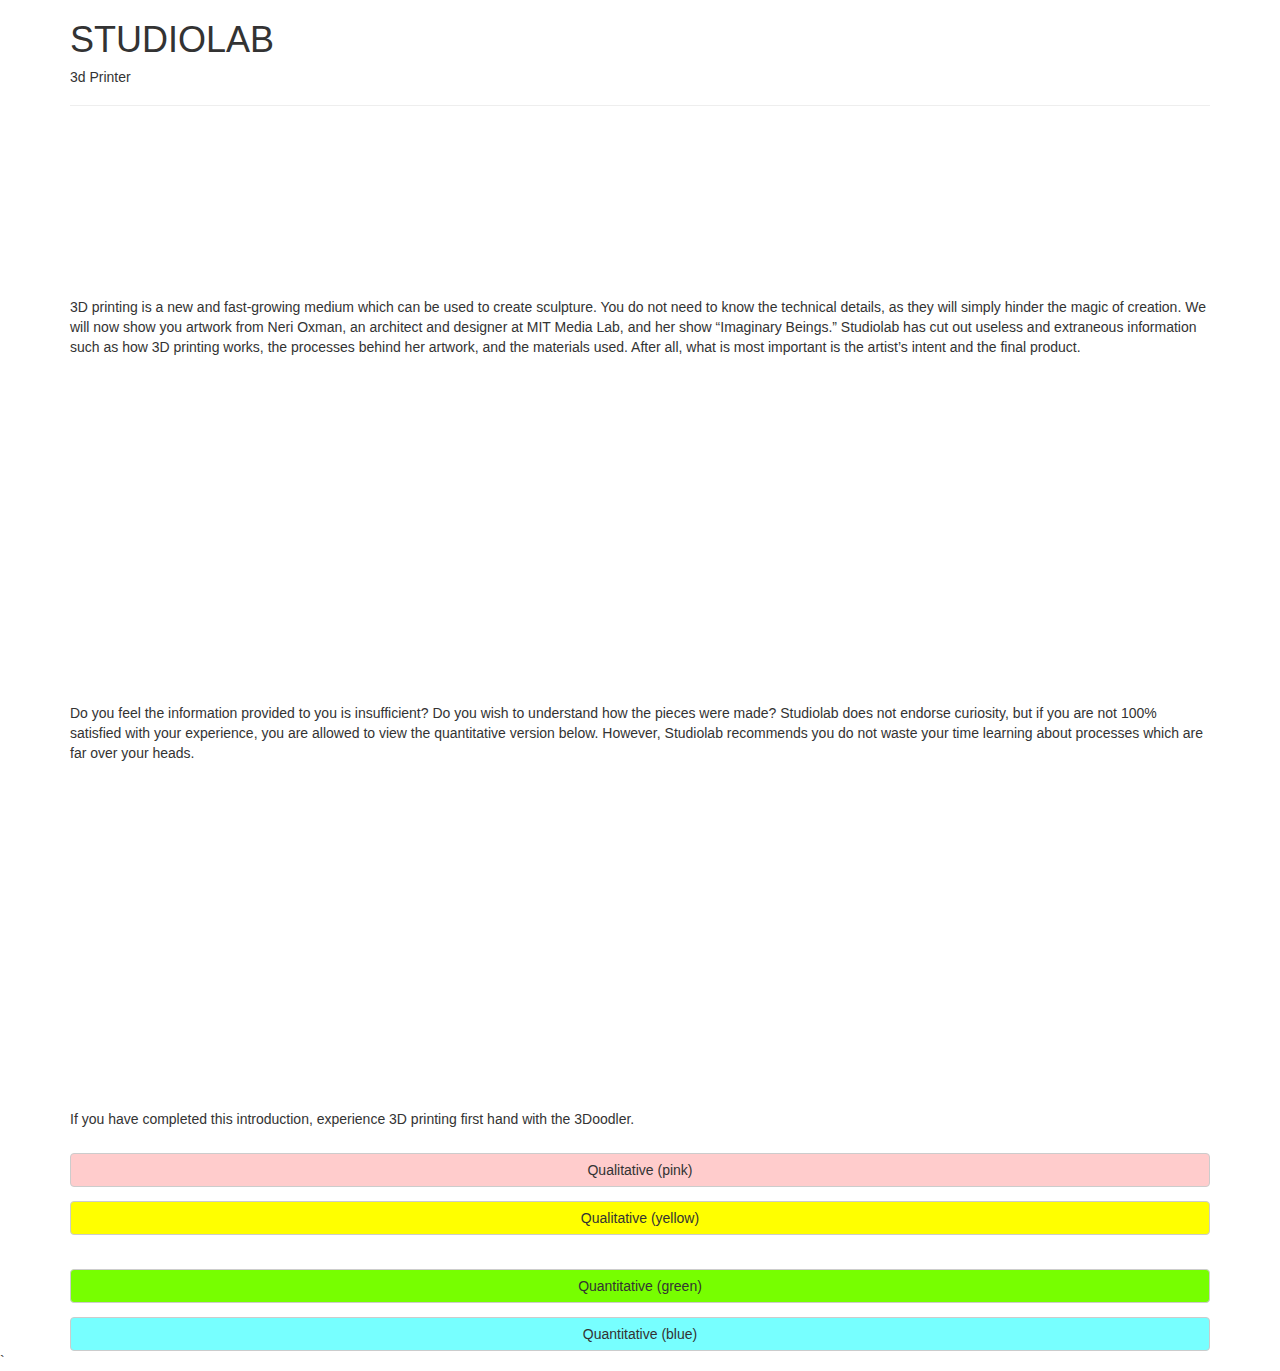
==== art3dprint.html @ cfec54ad "lol" ====
<!DOCTYPE html>
<html>
  <head>
    <meta charset="utf-8">
    <meta http-equiv="X-UA-Compatible" content="IE=edge">
    <meta name="viewport" content="width=device-width, initial-scale=1">

    <title>Studiolab Pilot Program</title>

    <link rel="stylesheet" href="https://maxcdn.bootstrapcdn.com/bootstrap/3.2.0/css/bootstrap.min.css">
    <link rel="stylesheet" href="https://maxcdn.bootstrapcdn.com/font-awesome/4.6.3/css/font-awesome.min.css">

    <link rel="stylesheet" href="css/main.css">

    <!-- HTML5 Shim and Respond.js IE8 support of HTML5 elements and media queries -->
    <!-- Leave those next 4 lines if you care about users using IE8 -->
    <!--[if lt IE 9]>
      <script src="https://oss.maxcdn.com/html5shiv/3.7.2/html5shiv.min.js"></script>
      <script src="https://oss.maxcdn.com/respond/1.4.2/respond.min.js"></script>
    <![endif]-->
  </head>
  <body>



    <div class="container">
      <div class="row">
        <div class="col-xs-12">
        <h1>STUDIOLAB</h1>
<h5>3d Printer</h5>
<hr>
<iframe width="100%" height="166" scrolling="no" frameborder="no" src="https://w.soundcloud.com/player/?url=https%3A//api.soundcloud.com/tracks/295082603&amp;color=ff5500&amp;auto_play=false&amp;hide_related=false&amp;show_comments=true&amp;show_user=true&amp;show_reposts=false"></iframe>
<p>
3D printing is a new and fast-growing medium which can be used to create sculpture. You do not need to know the technical details, as they will simply hinder the magic of creation. We will now show you artwork from Neri Oxman, an architect and designer at MIT Media Lab, and her show “Imaginary Beings.” Studiolab has cut out useless and extraneous information such as how 3D printing works, the processes behind her artwork, and the materials used. After all, what is most important is the artist’s intent and the final product.
</p>


<p class="text-center">
<iframe src="https://www.youtube-nocookie.com/embed/6tYd4_3qGWI?rel=0" frameborder="0" allowfullscreen></iframe>
</p>

<iframe width="100%" height="166" scrolling="no" frameborder="no" src="https://w.soundcloud.com/player/?url=https%3A//api.soundcloud.com/tracks/295083273&amp;color=ff5500&amp;auto_play=false&amp;hide_related=false&amp;show_comments=true&amp;show_user=true&amp;show_reposts=false"></iframe>
<p>
Do you feel the information provided to you is insufficient? Do you wish to understand how the pieces were made? Studiolab does not endorse curiosity, but if you are not 100% satisfied with your experience, you are allowed to view the quantitative version below. However, Studiolab recommends you do not waste your time learning about processes which are far over your heads. 
</p>

<p class="text-center">
<iframe src="https://www.youtube-nocookie.com/embed/rF_2Pa3gaaE?rel=0" frameborder="0" allowfullscreen></iframe>
</p>

<iframe width="100%" height="166" scrolling="no" frameborder="no" src="https://w.soundcloud.com/player/?url=https%3A//api.soundcloud.com/tracks/295082337&amp;color=ff5500&amp;auto_play=false&amp;hide_related=false&amp;show_comments=true&amp;show_user=true&amp;show_reposts=false"></iframe>
<p>
If you have completed this introduction, experience 3D printing first hand with the 3Doodler.
</p>

<a href="#"><button style="background: #FFCCCC" type="button" class="btn btn-default">Qualitative (pink)</button></a>
<a href="#"><button style="background: #FFFF00" type="button" class="btn btn-default">Qualitative (yellow)</button></a>
<br/>
<br/>
<a href="#"><button style="background: #77FF00" type="button" class="btn btn-default">Quantitative (green)</button></a>
<a href="#"><button style="background: #77FFFF" type="button" class="btn btn-default">Quantitative (blue)</button></a>
        </div>
      </div>
    </div>



    <!-- Including Bootstrap JS (with its jQuery dependency) so that dynamic components work -->
    <script src="https://ajax.googleapis.com/ajax/libs/jquery/1.11.1/jquery.min.js"></script>
    <script src="https://maxcdn.bootstrapcdn.com/bootstrap/3.2.0/js/bootstrap.min.js"></script>
  </body>
</html>`
---- css/main.css ----
button {
  width: 100%;
  margin: 1em 0;
}

img {
  max-width: 100%;
}
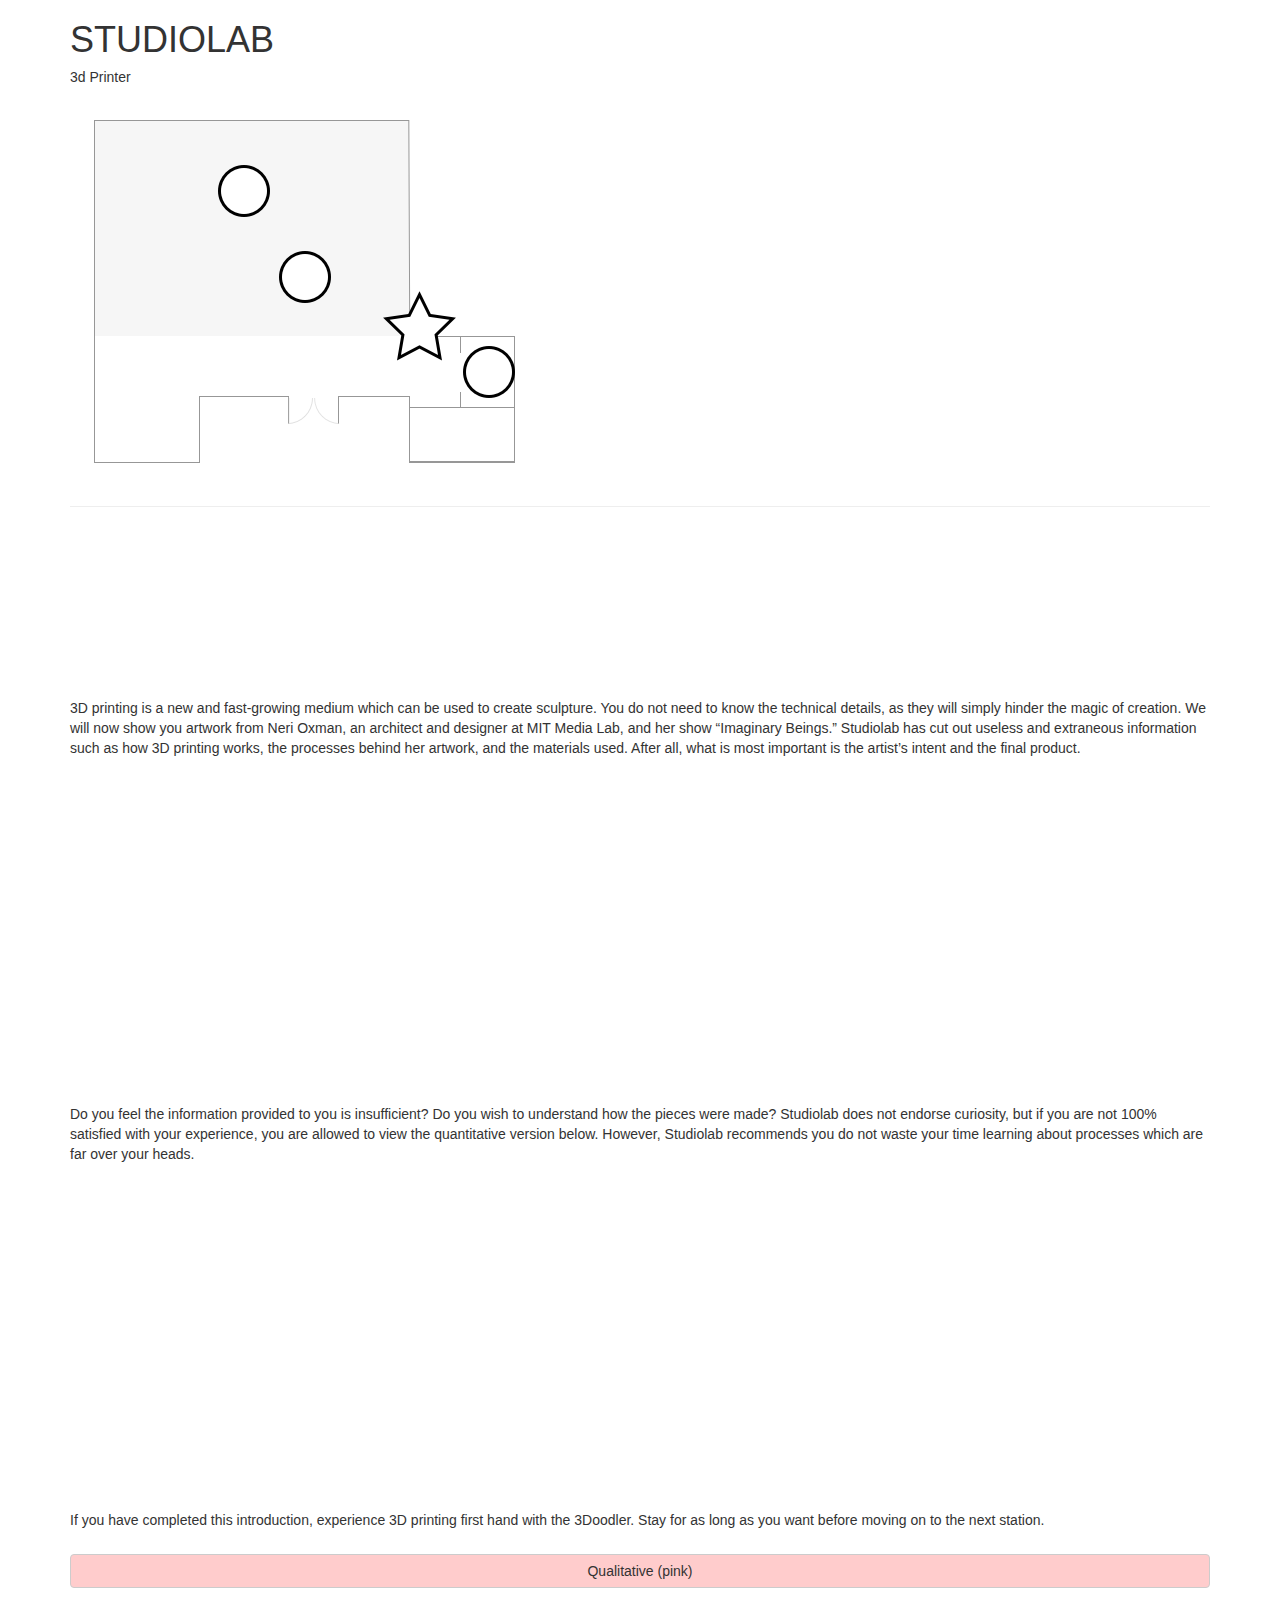
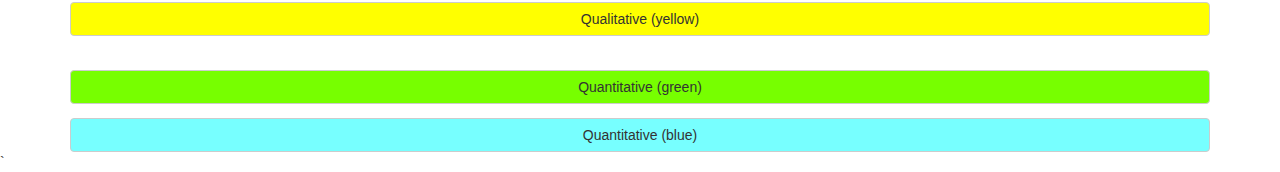
==== commit 0b169b14: "lol" ====
--- a/art3dprint.html
+++ b/art3dprint.html
@@ -28,6 +28,7 @@
         <div class="col-xs-12">
         <h1>STUDIOLAB</h1>
 <h5>3d Printer</h5>
+<img src="img/maps/3dprint.png" />
 <hr>
 <iframe width="100%" height="166" scrolling="no" frameborder="no" src="https://w.soundcloud.com/player/?url=https%3A//api.soundcloud.com/tracks/295082603&amp;color=ff5500&amp;auto_play=false&amp;hide_related=false&amp;show_comments=true&amp;show_user=true&amp;show_reposts=false"></iframe>
 <p>
@@ -50,15 +51,15 @@
 
 <iframe width="100%" height="166" scrolling="no" frameborder="no" src="https://w.soundcloud.com/player/?url=https%3A//api.soundcloud.com/tracks/295082337&amp;color=ff5500&amp;auto_play=false&amp;hide_related=false&amp;show_comments=true&amp;show_user=true&amp;show_reposts=false"></iframe>
 <p>
-If you have completed this introduction, experience 3D printing first hand with the 3Doodler.
+If you have completed this introduction, experience 3D printing first hand with the 3Doodler. Stay for as long as you want before moving on to the next station.
 </p>
 
-<a href="#"><button style="background: #FFCCCC" type="button" class="btn btn-default">Qualitative (pink)</button></a>
-<a href="#"><button style="background: #FFFF00" type="button" class="btn btn-default">Qualitative (yellow)</button></a>
+<a href="puzzles.html"><button style="background: #FFCCCC" type="button" class="btn btn-default">Qualitative (pink)</button></a>
+<a href="puzzles.html"><button style="background: #FFFF00" type="button" class="btn btn-default">Qualitative (yellow)</button></a>
 <br/>
 <br/>
-<a href="#"><button style="background: #77FF00" type="button" class="btn btn-default">Quantitative (green)</button></a>
-<a href="#"><button style="background: #77FFFF" type="button" class="btn btn-default">Quantitative (blue)</button></a>
+<a href="puzzles.html"><button style="background: #77FF00" type="button" class="btn btn-default">Quantitative (green)</button></a>
+<a href="theatre.html"><button style="background: #77FFFF" type="button" class="btn btn-default">Quantitative (blue)</button></a>
         </div>
       </div>
     </div>
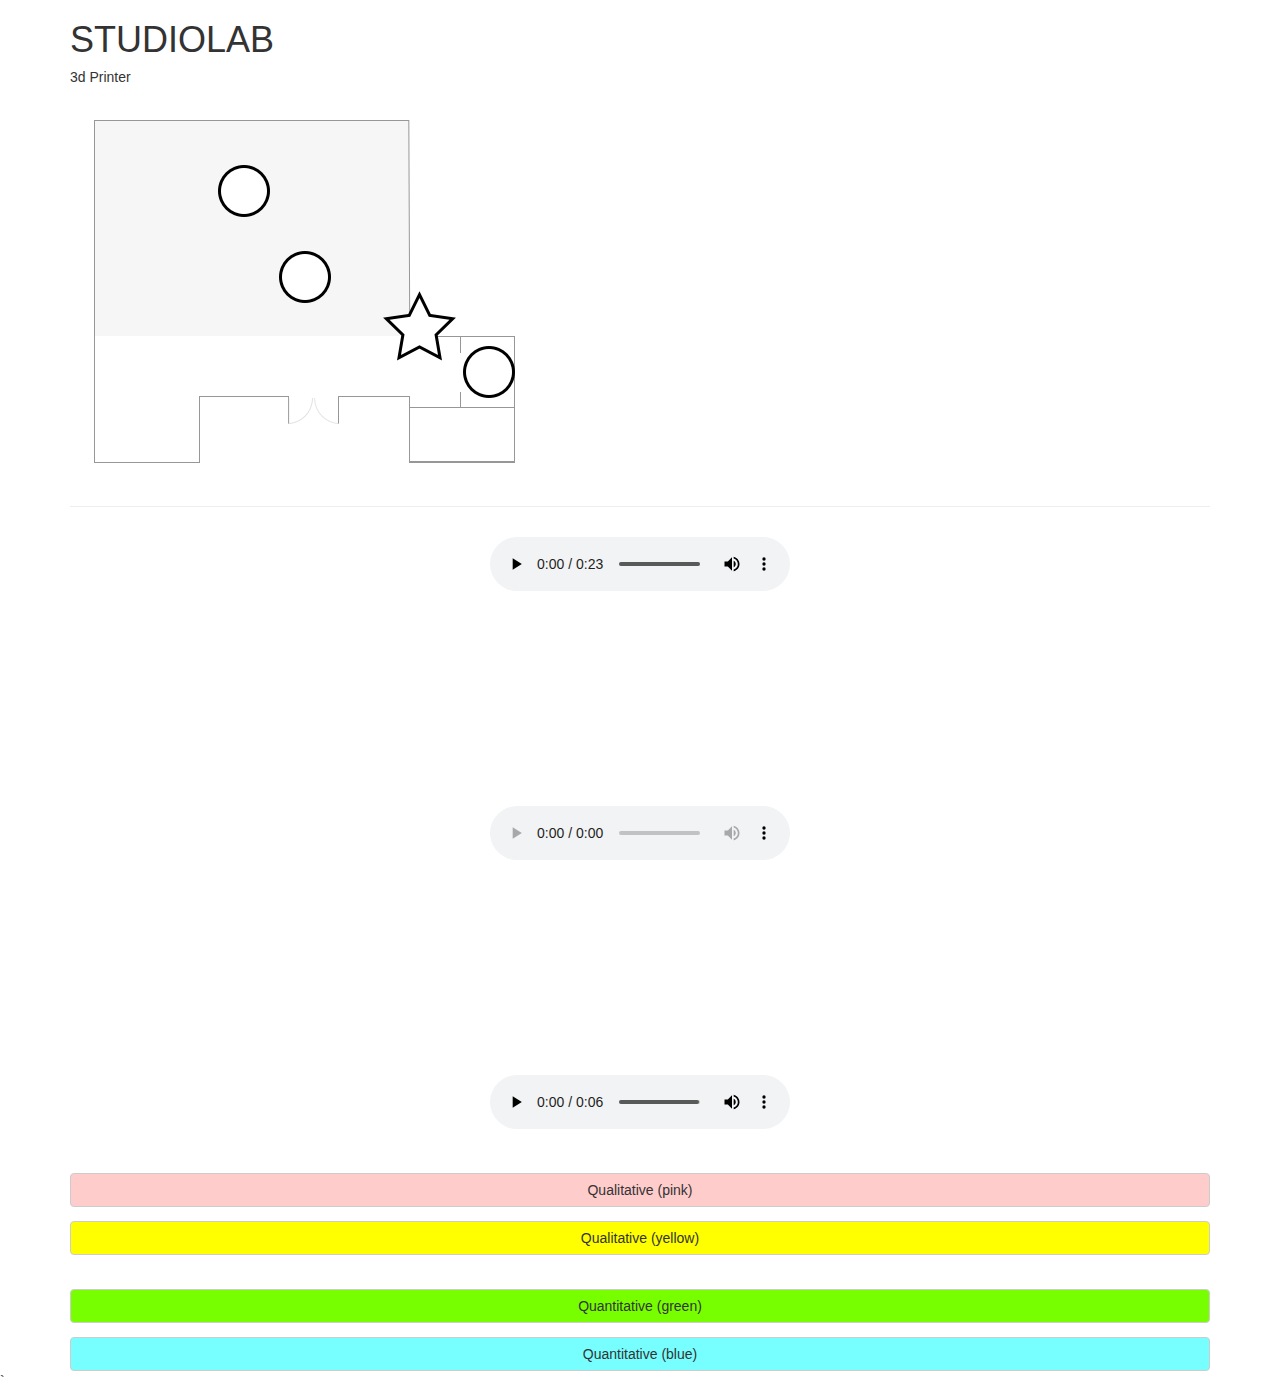
==== commit 4681b52a: "omg" ====
--- a/art3dprint.html
+++ b/art3dprint.html
@@ -30,36 +30,43 @@
 <h5>3d Printer</h5>
 <img src="img/maps/3dprint.png" />
 <hr>
-<iframe width="100%" height="166" scrolling="no" frameborder="no" src="https://w.soundcloud.com/player/?url=https%3A//api.soundcloud.com/tracks/295082603&amp;color=ff5500&amp;auto_play=false&amp;hide_related=false&amp;show_comments=true&amp;show_user=true&amp;show_reposts=false"></iframe>
-<p>
-3D printing is a new and fast-growing medium which can be used to create sculpture. You do not need to know the technical details, as they will simply hinder the magic of creation. We will now show you artwork from Neri Oxman, an architect and designer at MIT Media Lab, and her show “Imaginary Beings.” Studiolab has cut out useless and extraneous information such as how 3D printing works, the processes behind her artwork, and the materials used. After all, what is most important is the artist’s intent and the final product.
-</p>
+
+<audio controls>
+  <source src="snd/3dprint_ART.ogg" type="audio/ogg">
+  <source src="snd/3dprint_ART.mp3" type="audio/mpeg">
+  <source src="snd/3dprint_ART.wav" type="audio/wav">
+Your browser does not support the audio element.
+</audio>
+
+<div class="text-center">
+  <iframe src="https://www.youtube-nocookie.com/embed/hEzhe8qocPQ?rel=0" frameborder="0" allowfullscreen></iframe>
+</div>
+
+<audio controls>
+  <source src="snd/3dprint_ART_2.ogg" type="audio/ogg">
+  <source src="snd/3dprint_ART_2.mp3" type="audio/mpeg">
+  <source src="snd/3dprint_ART_2.wav" type="audio/wav">
+Your browser does not support the audio element.
+</audio>
 
 
-<p class="text-center">
-<iframe src="https://www.youtube-nocookie.com/embed/6tYd4_3qGWI?rel=0" frameborder="0" allowfullscreen></iframe>
-</p>
+<div class="text-center">
+  <iframe src="https://www.youtube-nocookie.com/embed/Z578paw76K4?rel=0" frameborder="0" allowfullscreen></iframe>
+</div>
 
-<iframe width="100%" height="166" scrolling="no" frameborder="no" src="https://w.soundcloud.com/player/?url=https%3A//api.soundcloud.com/tracks/295083273&amp;color=ff5500&amp;auto_play=false&amp;hide_related=false&amp;show_comments=true&amp;show_user=true&amp;show_reposts=false"></iframe>
-<p>
-Do you feel the information provided to you is insufficient? Do you wish to understand how the pieces were made? Studiolab does not endorse curiosity, but if you are not 100% satisfied with your experience, you are allowed to view the quantitative version below. However, Studiolab recommends you do not waste your time learning about processes which are far over your heads. 
-</p>
+<audio controls>
+  <source src="snd/3doodler.ogg" type="audio/ogg">
+  <source src="snd/3doodler.mp3" type="audio/mpeg">
+  <source src="snd/3doodler.wav" type="audio/wav">
+Your browser does not support the audio element.
+</audio>
 
-<p class="text-center">
-<iframe src="https://www.youtube-nocookie.com/embed/rF_2Pa3gaaE?rel=0" frameborder="0" allowfullscreen></iframe>
-</p>
-
-<iframe width="100%" height="166" scrolling="no" frameborder="no" src="https://w.soundcloud.com/player/?url=https%3A//api.soundcloud.com/tracks/295082337&amp;color=ff5500&amp;auto_play=false&amp;hide_related=false&amp;show_comments=true&amp;show_user=true&amp;show_reposts=false"></iframe>
-<p>
-If you have completed this introduction, experience 3D printing first hand with the 3Doodler. Stay for as long as you want before moving on to the next station.
-</p>
-
-<a href="puzzles.html"><button style="background: #FFCCCC" type="button" class="btn btn-default">Qualitative (pink)</button></a>
-<a href="puzzles.html"><button style="background: #FFFF00" type="button" class="btn btn-default">Qualitative (yellow)</button></a>
+<a href="artlasercut.html"><button style="background: #FFCCCC" type="button" class="btn btn-default">Qualitative (pink)</button></a>
+<a href="theatre.html"><button style="background: #FFFF00" type="button" class="btn btn-default">Qualitative (yellow)</button></a>
 <br/>
 <br/>
-<a href="puzzles.html"><button style="background: #77FF00" type="button" class="btn btn-default">Quantitative (green)</button></a>
-<a href="theatre.html"><button style="background: #77FFFF" type="button" class="btn btn-default">Quantitative (blue)</button></a>
+<a href="sciencelasercut.html"><button style="background: #77FF00" type="button" class="btn btn-default">Quantitative (green)</button></a>
+<a href="sciencelasercut.html"><button style="background: #77FFFF" type="button" class="btn btn-default">Quantitative (blue)</button></a>
         </div>
       </div>
     </div>
--- a/css/main.css
+++ b/css/main.css
@@ -5,4 +5,9 @@
 
 img {
   max-width: 100%;
+}
+
+audio {
+  display: block;
+  margin: 30px auto;
 }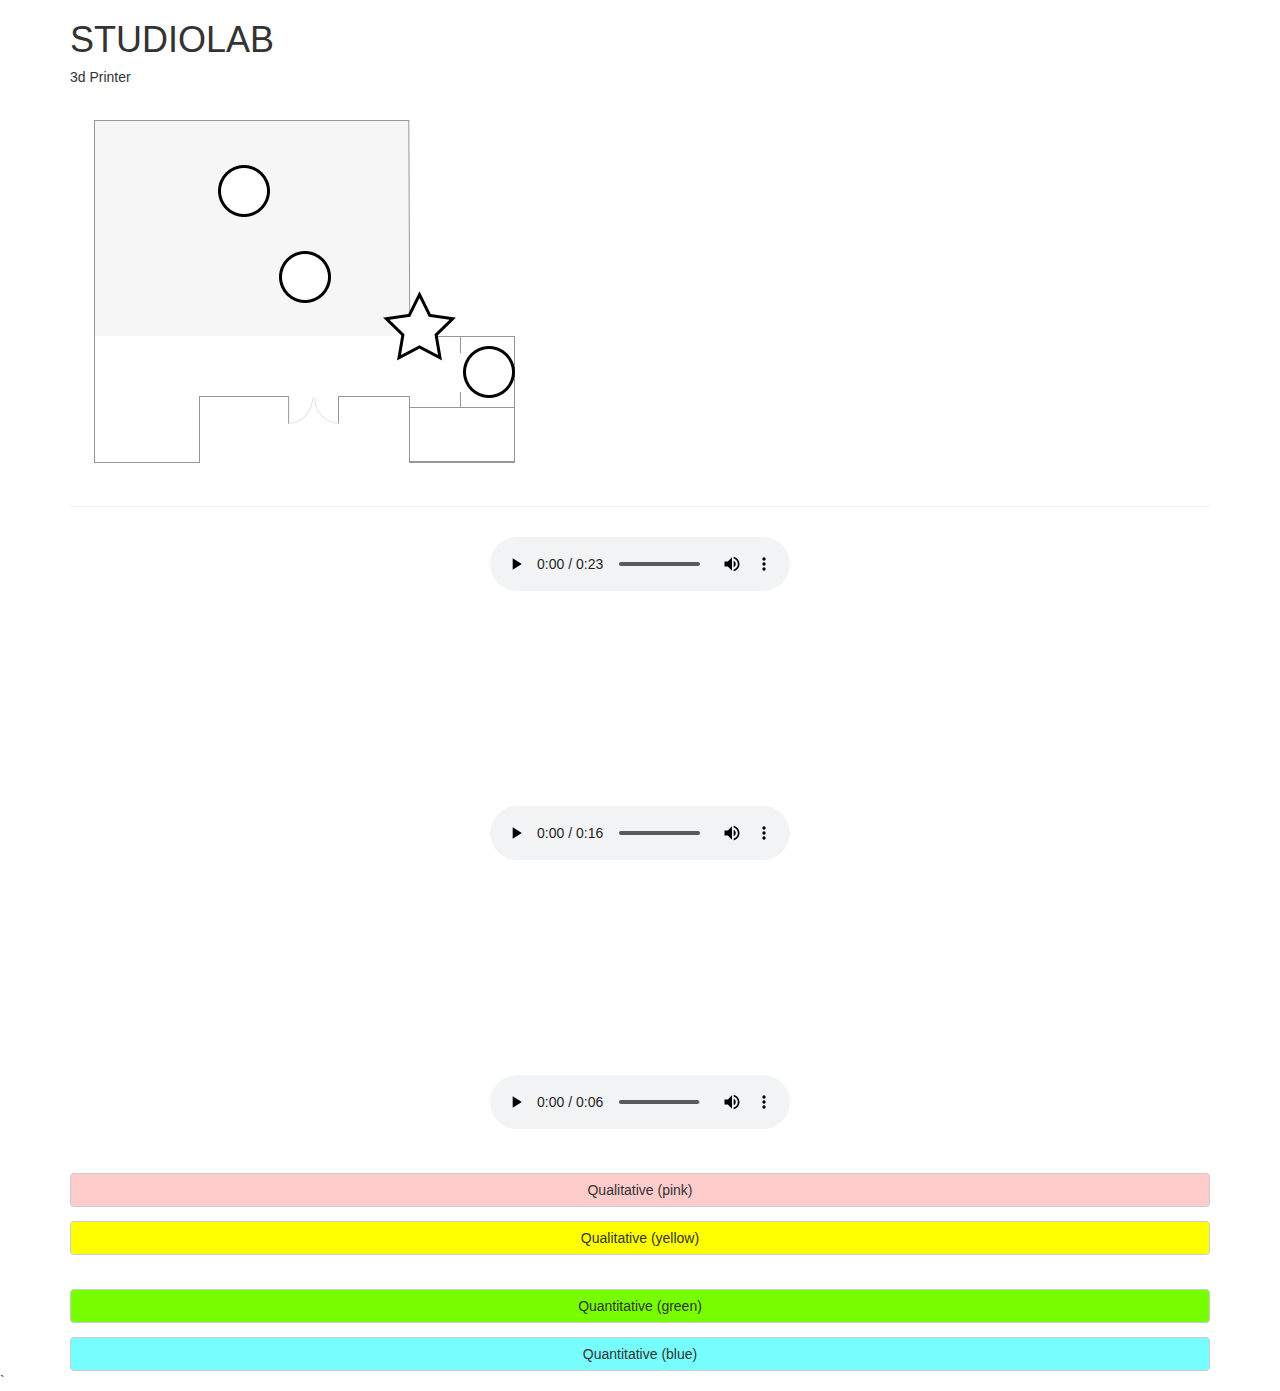
==== commit c8104ae7: "ugh" ====
--- a/art3dprint.html
+++ b/art3dprint.html
@@ -43,9 +43,9 @@
 </div>
 
 <audio controls>
-  <source src="snd/3dprint_ART_2.ogg" type="audio/ogg">
-  <source src="snd/3dprint_ART_2.mp3" type="audio/mpeg">
-  <source src="snd/3dprint_ART_2.wav" type="audio/wav">
+  <source src="snd/3Dprint_ART_2.ogg" type="audio/ogg">
+  <source src="snd/3Dprint_ART_2.mp3" type="audio/mpeg">
+  <source src="snd/3Dprint_ART_2.wav" type="audio/wav">
 Your browser does not support the audio element.
 </audio>
 
